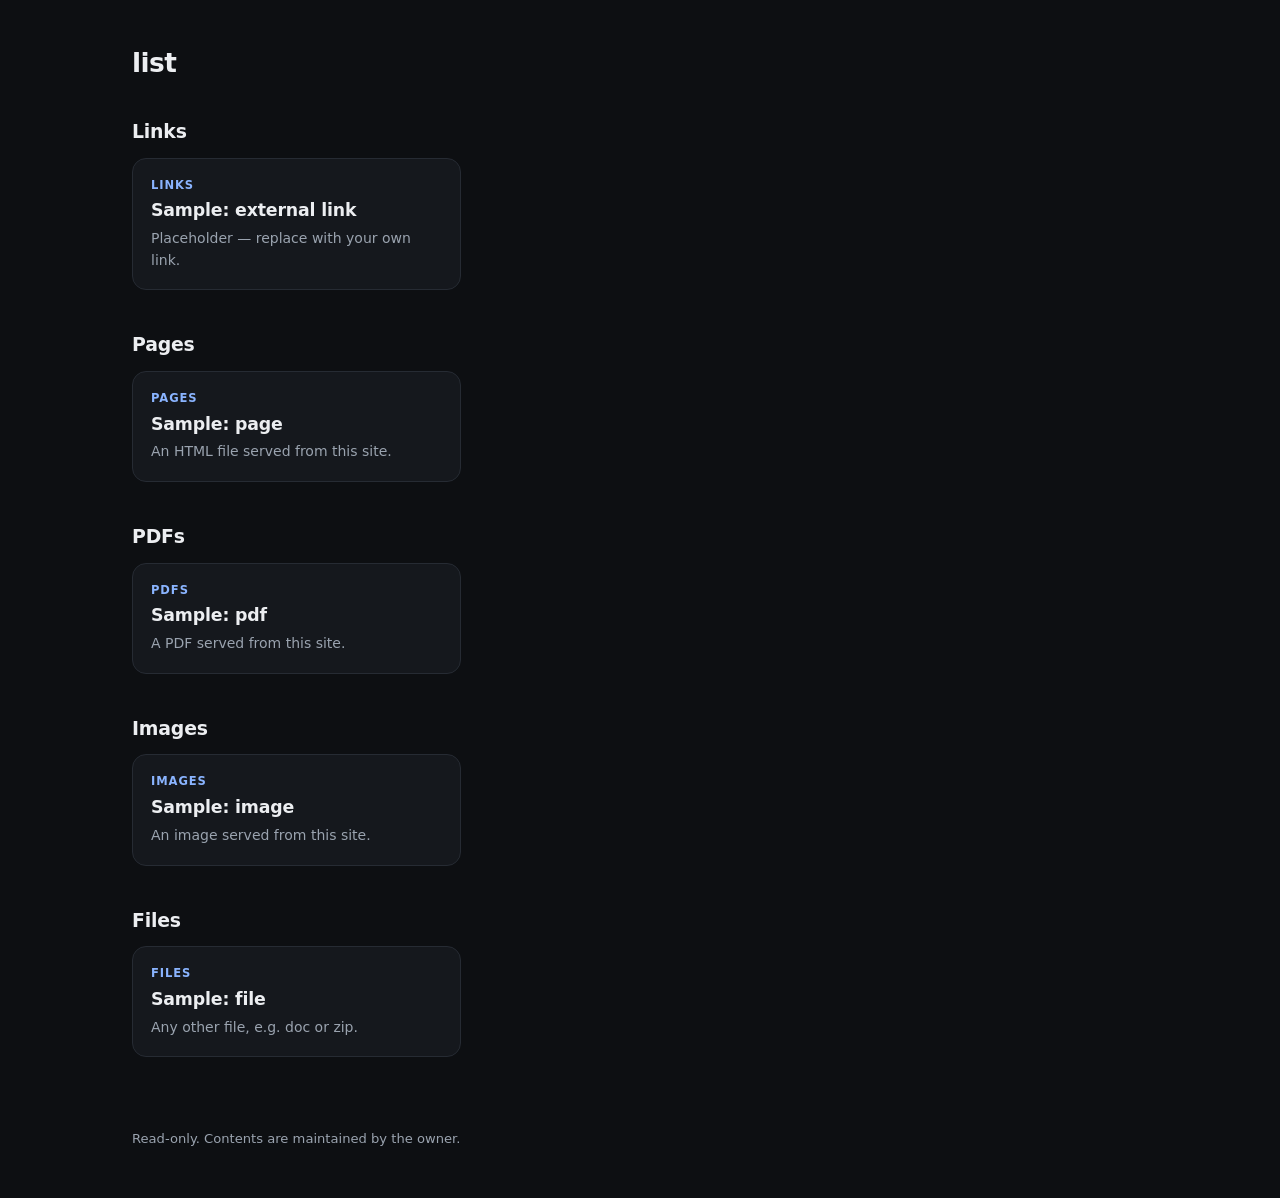
==== index.html @ ac469bc6 "Add the static listing site with a live tuning panel The repo had no site at all, so there was nothi" ====
<!doctype html>
<html lang="id">
<head>
  <meta charset="utf-8">
  <meta name="viewport" content="width=device-width, initial-scale=1">
  <title>list</title>
  <meta name="description" content="Read-only listing of files and links.">
  <link rel="stylesheet" href="styles.css">
</head>
<body>

  <header class="site-header">
    <div class="wrap">
      <h1 class="wordmark" id="site-title">list</h1>
      <p class="tagline" id="site-tagline" hidden></p>
    </div>
  </header>

  <main class="wrap">
    <p class="status" id="status" hidden></p>
    <div id="groups"></div>
  </main>

  <footer class="site-footer">
    <div class="wrap">
      <p>Read-only. Contents are maintained by the owner.</p>
    </div>
  </footer>

  <script src="app.js"></script>
</body>
</html>
---- styles.css ----
/* =========================================================================
   list — read-only file listing
   Every visual value lives on :root so the tuning panel (?tune=1) can drive
   it live. Bake locked values here and delete the tuner files at ship time.
   ========================================================================= */

:root {
  /* colour */
  --bg:            #0d0f12;
  --surface:       #15181d;
  --surface-hover: #1c2027;
  --text:          #eceef1;
  --muted:         #9aa3af;
  --accent:        #8ab4ff;
  --hairline:      #262b33;

  /* shape */
  --radius: 14px;

  /* space */
  --container-max: 1080px;
  --gap:           14px;
  --section-gap:   40px;
  --card-padding:  18px;

  /* grid */
  --grid-cols: 3;
  --card-min:  240px;

  /* type */
  --base-size:     16px;
  --heading-scale: 1.18;
  --line-height:   1.55;
}

*, *::before, *::after { box-sizing: border-box; }

html { -webkit-text-size-adjust: 100%; }

body {
  margin: 0;
  background: var(--bg);
  color: var(--text);
  font-family: ui-sans-serif, system-ui, -apple-system, "Segoe UI", Roboto, Helvetica, Arial, sans-serif;
  font-size: var(--base-size);
  line-height: var(--line-height);
  -webkit-font-smoothing: antialiased;
}

.wrap {
  width: 100%;
  max-width: var(--container-max);
  margin-inline: auto;
  padding-inline: clamp(16px, 4vw, 32px);
}

/* --- header ------------------------------------------------------------- */

.site-header {
  padding-block: calc(var(--section-gap) * 1.2) var(--section-gap);
}

.wordmark {
  margin: 0;
  font-size: calc(var(--base-size) * var(--heading-scale) * 1.4);
  letter-spacing: -0.02em;
  line-height: 1.1;
}

.tagline {
  margin: 8px 0 0;
  color: var(--muted);
  font-size: calc(var(--base-size) * 0.95);
}

/* --- groups ------------------------------------------------------------- */

.group { margin-bottom: var(--section-gap); }

.group__title {
  margin: 0 0 calc(var(--gap) * 0.8);
  font-size: calc(var(--base-size) * var(--heading-scale));
  letter-spacing: -0.01em;
}

.cards {
  display: grid;
  gap: var(--gap);
  grid-template-columns: repeat(auto-fill, minmax(min(100%, var(--card-min)), 1fr));
}

@media (min-width: 1024px) {
  .cards { grid-template-columns: repeat(var(--grid-cols), minmax(0, 1fr)); }
}

/* --- card --------------------------------------------------------------- */

.card {
  position: relative;
  display: flex;
  flex-direction: column;
  gap: 6px;
  padding: var(--card-padding);
  background: var(--surface);
  border: 1px solid var(--hairline);
  border-radius: var(--radius);
  color: inherit;
  text-decoration: none;
  overflow-wrap: anywhere;
  transition: background-color .16s ease, border-color .16s ease;
}

.card:hover {
  background: var(--surface-hover);
  border-color: var(--accent);
}

.card:focus-visible {
  outline: 2px solid var(--accent);
  outline-offset: 2px;
}

.card.is-active {
  border-color: var(--accent);
  box-shadow: 0 0 0 3px color-mix(in srgb, var(--accent) 18%, transparent);
}

.card__kind {
  font-size: calc(var(--base-size) * 0.72);
  font-weight: 600;
  letter-spacing: .08em;
  text-transform: uppercase;
  color: var(--accent);
}

.card__title {
  margin: 0;
  font-size: calc(var(--base-size) * var(--heading-scale) * 0.92);
  line-height: 1.25;
  letter-spacing: -0.01em;
}

.card__note {
  margin: 0;
  color: var(--muted);
  font-size: calc(var(--base-size) * 0.875);
}

/* --- status / empty state ---------------------------------------------- */

.status {
  margin: 0 0 var(--section-gap);
  padding: calc(var(--card-padding) * 1.15);
  border: 1px dashed var(--hairline);
  border-radius: var(--radius);
  color: var(--muted);
}

.status.is-error {
  border-style: solid;
  border-color: #ff7a7a;
  color: #ffb4b4;
}

/* --- footer ------------------------------------------------------------- */

.site-footer {
  padding-block: calc(var(--section-gap) * 0.8) calc(var(--section-gap) * 1.2);
  color: var(--muted);
  font-size: calc(var(--base-size) * 0.82);
}

.site-footer p { margin: 0; }

/* --- motion ------------------------------------------------------------- */

@media (prefers-reduced-motion: reduce) {
  *, *::before, *::after {
    transition-duration: .01ms !important;
    animation-duration: .01ms !important;
  }
}
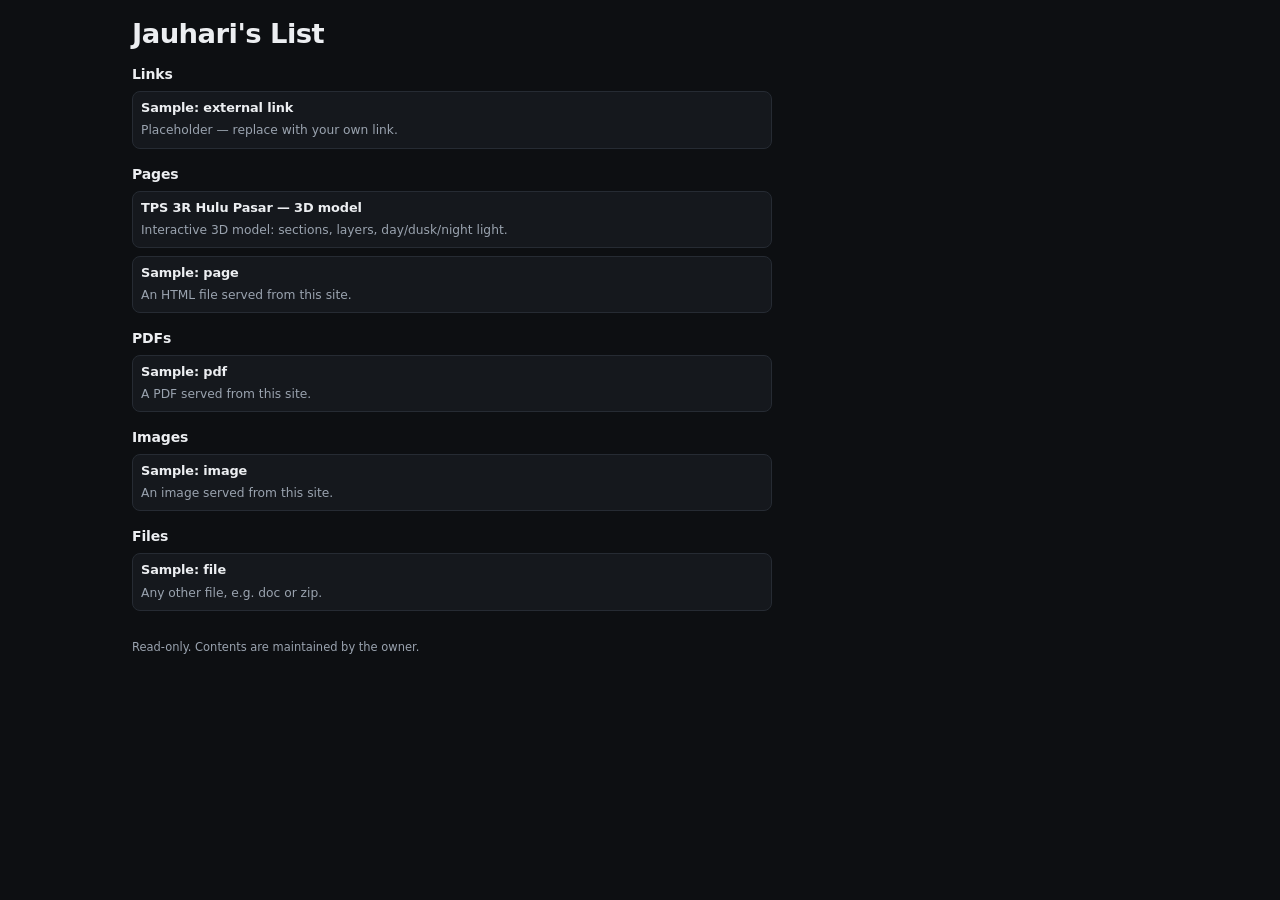
==== commit 21af70f6: "Rename the site to Jauhari's List and raise the wordmark a level Sets the site title to "Jauhari's L" ====
--- a/index.html
+++ b/index.html
@@ -3,7 +3,7 @@
 <head>
   <meta charset="utf-8">
   <meta name="viewport" content="width=device-width, initial-scale=1">
-  <title>list</title>
+  <title>Jauhari's List</title>
   <meta name="description" content="Read-only listing of files and links.">
   <link rel="stylesheet" href="styles.css">
 </head>
@@ -11,7 +11,7 @@
 
   <header class="site-header">
     <div class="wrap">
-      <h1 class="wordmark" id="site-title">list</h1>
+      <h1 class="wordmark" id="site-title">Jauhari's List</h1>
       <p class="tagline" id="site-tagline" hidden></p>
     </div>
   </header>
--- a/styles.css
+++ b/styles.css
@@ -1,7 +1,7 @@
 /* =========================================================================
    list — read-only file listing
-   Every visual value lives on :root so the tuning panel (?tune=1) can drive
-   it live. Bake locked values here and delete the tuner files at ship time.
+   Every visual value lives on :root; edit the block below to restyle the site.
+   Those values are the locked set, so there is no separate theme file.
    ========================================================================= */
 
 :root {
@@ -15,22 +15,23 @@
   --hairline:      #262b33;
 
   /* shape */
-  --radius: 14px;
+  --radius: 8px;
 
   /* space */
   --container-max: 1080px;
-  --gap:           14px;
-  --section-gap:   40px;
-  --card-padding:  18px;
+  --gap:           8px;
+  --section-gap:   16px;
+  --card-padding:  8px;
 
-  /* grid */
-  --grid-cols: 3;
-  --card-min:  240px;
+  /* list */
+  --card-max:  640px;
 
   /* type */
-  --base-size:     16px;
-  --heading-scale: 1.18;
-  --line-height:   1.55;
+  --base-size:      14px;
+  --heading-scale:  1;
+  /* one level above the previous 1.4: 1.4 x 1.4 = 1.96 */
+  --wordmark-scale: 1.96;
+  --line-height:    1.4;
 }
 
 *, *::before, *::after { box-sizing: border-box; }
@@ -62,7 +63,7 @@
 
 .wordmark {
   margin: 0;
-  font-size: calc(var(--base-size) * var(--heading-scale) * 1.4);
+  font-size: calc(var(--base-size) * var(--heading-scale) * var(--wordmark-scale));
   letter-spacing: -0.02em;
   line-height: 1.1;
 }
@@ -86,11 +87,7 @@
 .cards {
   display: grid;
   gap: var(--gap);
-  grid-template-columns: repeat(auto-fill, minmax(min(100%, var(--card-min)), 1fr));
-}
-
-@media (min-width: 1024px) {
-  .cards { grid-template-columns: repeat(var(--grid-cols), minmax(0, 1fr)); }
+  grid-template-columns: minmax(0, var(--card-max));
 }
 
 /* --- card --------------------------------------------------------------- */
@@ -123,14 +120,6 @@
 .card.is-active {
   border-color: var(--accent);
   box-shadow: 0 0 0 3px color-mix(in srgb, var(--accent) 18%, transparent);
-}
-
-.card__kind {
-  font-size: calc(var(--base-size) * 0.72);
-  font-weight: 600;
-  letter-spacing: .08em;
-  text-transform: uppercase;
-  color: var(--accent);
 }
 
 .card__title {
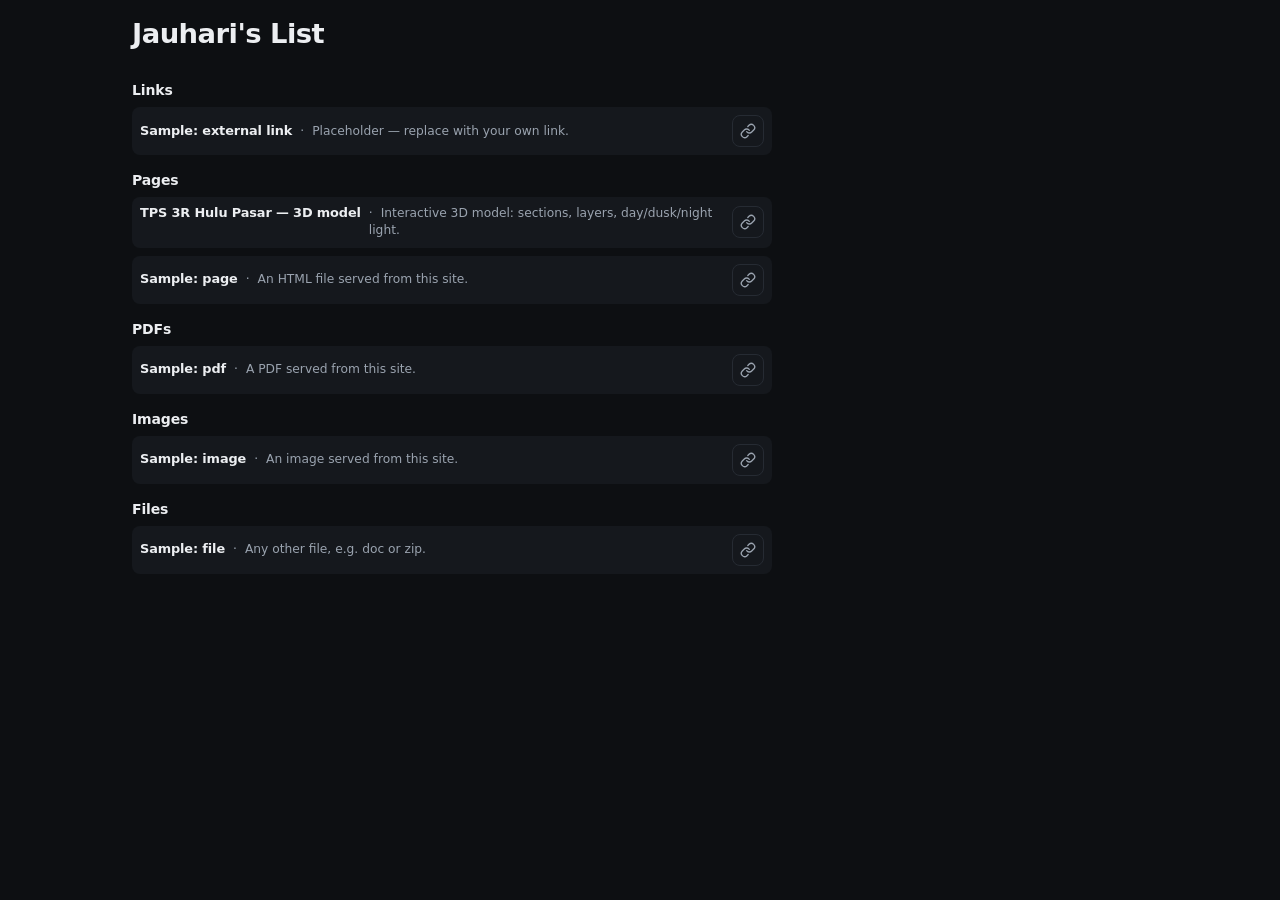
==== commit 2390e91a: "Remove the footer disclaimer Drops the "Read-only. Contents are maintained by the owner." footer fro" ====
--- a/index.html
+++ b/index.html
@@ -21,12 +21,6 @@
     <div id="groups"></div>
   </main>
 
-  <footer class="site-footer">
-    <div class="wrap">
-      <p>Read-only. Contents are maintained by the owner.</p>
-    </div>
-  </footer>
-
   <script src="app.js"></script>
 </body>
 </html>
--- a/styles.css
+++ b/styles.css
@@ -58,7 +58,7 @@
 /* --- header ------------------------------------------------------------- */
 
 .site-header {
-  padding-block: calc(var(--section-gap) * 1.2) var(--section-gap);
+  padding-block: calc(var(--section-gap) * 1.2) calc(var(--section-gap) * 2);
 }
 
 .wordmark {
@@ -95,32 +95,100 @@
 .card {
   position: relative;
   display: flex;
+  align-items: center;
+  gap: var(--gap);
+  padding: var(--card-padding);
+  background: var(--surface);
+  border-radius: var(--radius);
+  overflow-wrap: anywhere;
+  transition: background-color .16s ease;
+}
+
+.card:hover {
+  background: var(--surface-hover);
+}
+
+.card.is-active {
+  box-shadow: 0 0 0 3px color-mix(in srgb, var(--accent) 18%, transparent);
+}
+
+.card__link {
+  flex: 1 1 auto;
+  min-width: 0;
+  display: flex;
   flex-direction: column;
   gap: 6px;
-  padding: var(--card-padding);
-  background: var(--surface);
+  color: inherit;
+  text-decoration: none;
+}
+
+@media (min-width: 640px) {
+  /* One row: title, separator, note. The note wraps inside its own box rather
+     than sliding back under the title, so the two never read as a run-on. */
+  .card__link {
+    flex-direction: row;
+    align-items: baseline;
+    gap: 8px;
+  }
+
+  .card__title { flex: none; }
+
+  .card__note {
+    flex: 1 1 auto;
+    min-width: 0;
+  }
+
+  .card__note::before {
+    content: "\00b7";
+    margin-right: 8px;
+  }
+}
+
+.card__link:focus-visible {
+  outline: 2px solid var(--accent);
+  outline-offset: 2px;
+}
+
+.card__share {
+  flex: none;
+  display: grid;
+  place-items: center;
+  width: 32px;
+  height: 32px;
+  padding: 0;
   border: 1px solid var(--hairline);
   border-radius: var(--radius);
-  color: inherit;
-  text-decoration: none;
-  overflow-wrap: anywhere;
-  transition: background-color .16s ease, border-color .16s ease;
-}
-
-.card:hover {
-  background: var(--surface-hover);
+  background: transparent;
+  color: var(--muted);
+  cursor: pointer;
+  transition: color .16s ease, border-color .16s ease;
+}
+
+.card__share:hover {
+  color: var(--text);
   border-color: var(--accent);
 }
 
-.card:focus-visible {
+.card__share:focus-visible {
   outline: 2px solid var(--accent);
   outline-offset: 2px;
 }
 
-.card.is-active {
+.card__share svg {
+  width: 16px;
+  height: 16px;
+  display: block;
+}
+
+.card__share .icon-check { display: none; }
+
+.card__share[data-copied="true"] {
+  color: var(--accent);
   border-color: var(--accent);
-  box-shadow: 0 0 0 3px color-mix(in srgb, var(--accent) 18%, transparent);
-}
+}
+
+.card__share[data-copied="true"] .icon-link { display: none; }
+.card__share[data-copied="true"] .icon-check { display: block; }
 
 .card__title {
   margin: 0;
@@ -151,16 +219,6 @@
   color: #ffb4b4;
 }
 
-/* --- footer ------------------------------------------------------------- */
-
-.site-footer {
-  padding-block: calc(var(--section-gap) * 0.8) calc(var(--section-gap) * 1.2);
-  color: var(--muted);
-  font-size: calc(var(--base-size) * 0.82);
-}
-
-.site-footer p { margin: 0; }
-
 /* --- motion ------------------------------------------------------------- */
 
 @media (prefers-reduced-motion: reduce) {
